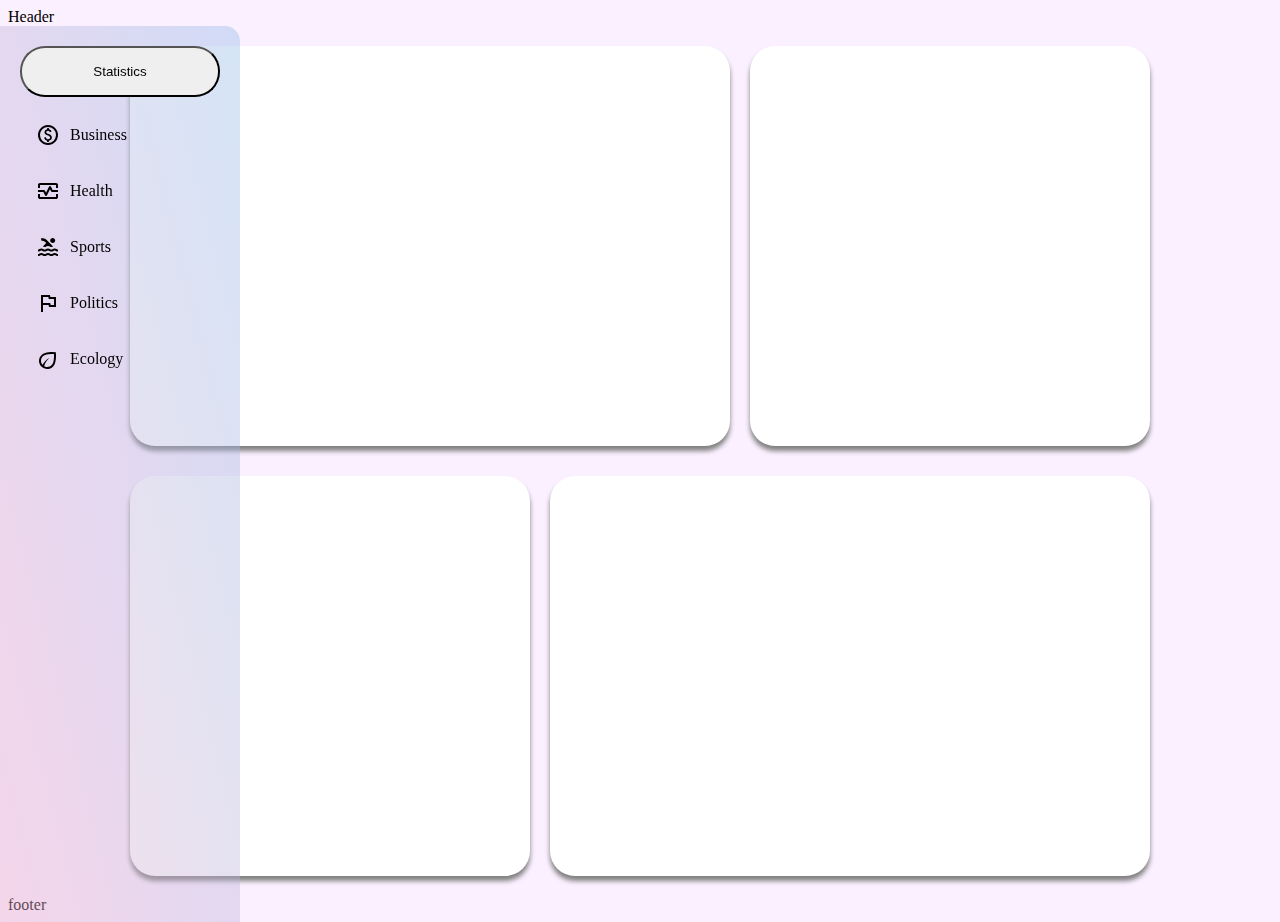
==== FINALDESIGN/main.html @ 3fb22430 "js/html/css" ====
<!DOCTYPE html>
<html>
    <head>
    <meta charset="utf-8" />
    <meta name="viewport" content="initial-scale=1, width=device-width" />

    <link rel="stylesheet" href="./index.css" />

</head>
<body>
    <header>
        Header
    </header>

    <nav>
        <div class="sidebar">
            <button onclick="DrawGistograph()">
                Statistics
            </button>

            <a href="Ecology.html">
                <div>
                    <img src="Images/monetization_on_FILL0_wght400_GRAD0_opsz24.svg">
                    <div>
                        Business
                    </div>
                </div>

            </a>

            <a href="Ecology.html">
                <div>
                    <img src="Images/monitor_heart_FILL0_wght400_GRAD0_opsz24.svg">
                    <div>
                        Health
                    </div>
                </div>

            </a>

            <a href="Ecology.html">
                <div>
                    <img src="Images/pool_FILL0_wght400_GRAD0_opsz24.svg">
                    <div>
                        Sports
                    </div>
                </div>

            </a>

            <a href="Ecology.html">
                <div>
                    <img src="Images/flag_FILL0_wght400_GRAD0_opsz24.svg">
                    <div>
                        Politics
                    </div>
                </div>

            </a>

            <a href="Ecology.html">
                <div>
                    <img src="Images/eco_FILL0_wght400_GRAD0_opsz24.svg">
                    <div>
                        Ecology
                    </div>
                </div>

            </a>
        </div>
    </nav>

    <main>
        <!--<div>



           &lt;!&ndash; <div class="rowDiv">
                <div class="themeDiv clickable" >

                </div>
                <button onclick="DrawGistograph()" class="themeButton">

                </button>
                <div class="themeDiv">

                </div>
                <div class="themeDiv">

                </div>
            </div>
            <div class="rowDiv">
                <div class="themeDiv">

                </div>
                <div class="themeDiv">

                </div>
                <div class="themeDiv">

                </div>
            </div>
            <div class="rowDiv">
                <div class="themeDiv">

                </div>
                <div class="themeDiv">

                </div>
                <div class="themeDiv">

                </div>
            </div>&ndash;&gt;
        </div>-->

        <div>
            <canvas id="myChart" width="600" height="400" ></canvas>
            <canvas id="вфывфыв" width="400" height="400" ></canvas>
        </div>
        <div>
            <canvas id="12i" width="400" height="400"></canvas>
            <canvas id="вфывфssыв" width="600" height="400"></canvas>
        </div>


    </main>



    <footer>
        footer
    </footer>

    <script src="ClickScript.js"></script>
</body>
</html>
---- FINALDESIGN/index.css ----
body{
    background-color: rgb(245,218,255,40%);
}

.themeDiv
{
    border-radius: 15px;
    border: 1px;
    box-shadow: 0px 5px 5px 0px grey;

    width: 200px;
    height: 100px;

    margin: 15px;

    background-color: white;
}

.themeButton
{
    border-radius: 15px;
    border: 1px;
    box-shadow: 0px 5px 5px 0px grey;

    width: 200px;
    height: 100px;

    margin: 15px;

    background-color: white;
}

.sidebar {
    margin: 0;
    padding: 0;
    width: 200px;
    background-color: #f1f1f1;
    position: fixed;
    height: 100%;
    overflow: auto;

}

.sidebar button {
    display: block;
    width: 100%;
    margin-bottom: 10px;
}


main
{
    /*display: flex;
    justify-content: center;
    align-items: center; */
}

main > div
{
    margin: 10px;
    display: flex;
    justify-content: center; /* Центрируем по горизонтали */
    align-items: center; /* Центрируем по вертикали */
    flex-wrap: wrap; /* Разрешаем перенос элементов на следующую строку */
}

main > div > canvas
{
    margin: 10px;

    border-radius: 25px;
    box-shadow: 0px 5px 5px 0px grey;
    background-color: white;
}

nav
{
    background-image: linear-gradient(to right, #F5DAFF , #E5E5E5);
    margin: 0;
    padding: 0;
}

.sidebar{
    /*background-image: linear-gradient(to bottom left, rgb(148,187,233,40%) ,rgb(238,174,202,40%)) ;*/
    background: linear-gradient(to bottom left, rgba(148,187,233,40%), rgba(238,174,202,40%)  );
    padding: 20px;
   /* border-bottom-left-radius: 15px;*/

    border-radius: 15px;
    left: 0px;

    border-top-left-radius: 0px;


    /*rgb(148,187,233,40%);
    rgb(238,174,202,40%);*/
}

/* Sidebar links */
.sidebar button
{
    display: block;
    color: black;
    padding: 16px;
    text-decoration: none;
    border-radius: 25px;

}

.sidebar a
{
    display: block;
    color: black;
    padding: 16px;
    text-decoration: none;

}

.sidebar a > div
{
    display: flex;
    align-items: center;
}

.sidebar a > div > div
{
    font-family: Roboto;
    margin-left: 10px;
}



/* Active/current link */
.sidebar button.active {
 /*   background-color: #04AA6D;*/
    color: white;
}

/* Links on mouse-over */
.sidebar button:hover:not(.active) {
   /* background-color: #555;*/
    color: white;
}

/* Page content. The value of the margin-left property should match the value of the sidebar's width property */
div.content {
    margin-left: 200px;
    padding: 1px 16px;
    height: 1000px;
}
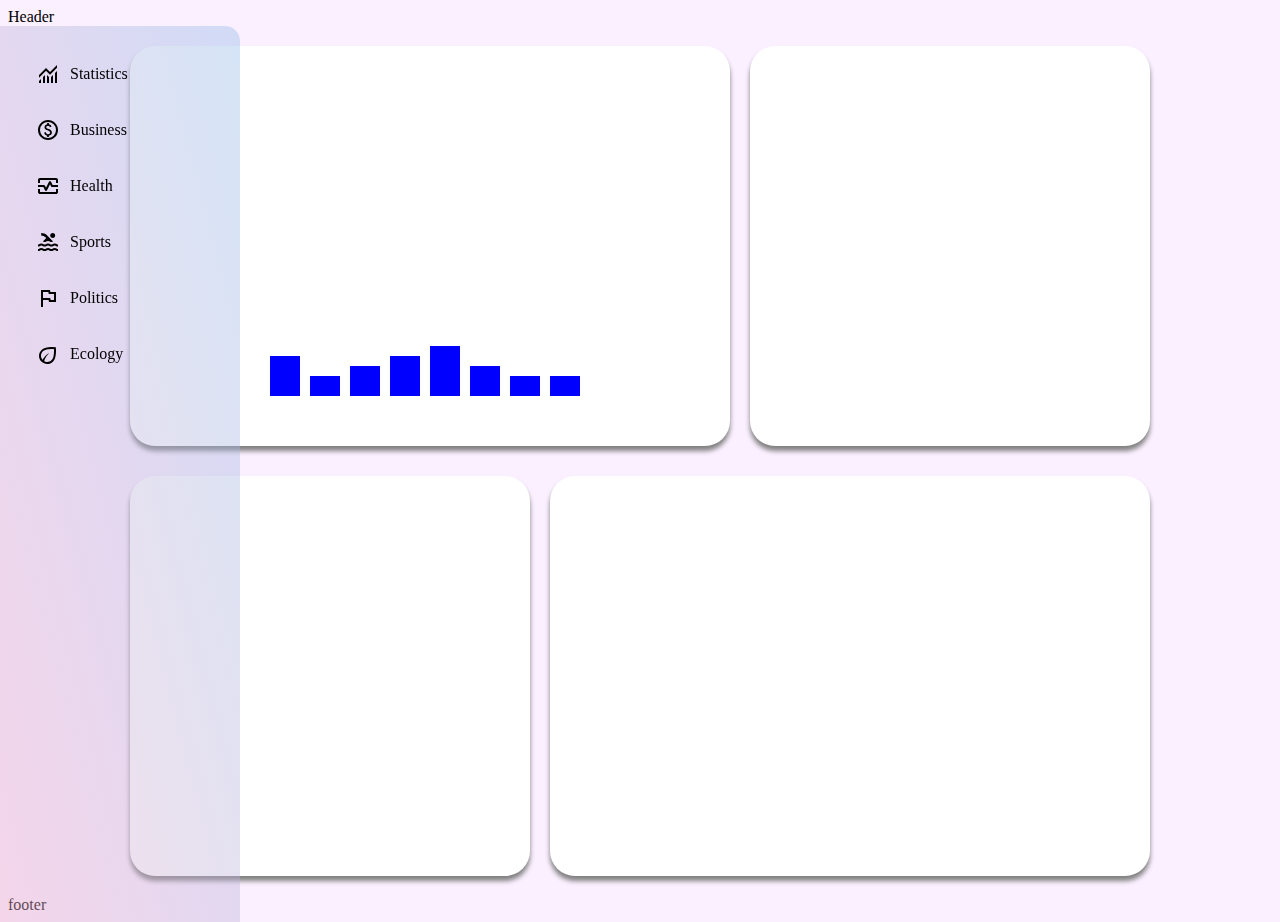
==== commit 42f1f2b1: "added json functionality" ====
--- a/FINALDESIGN/main.html
+++ b/FINALDESIGN/main.html
@@ -14,9 +14,18 @@
 
     <nav>
         <div class="sidebar">
-            <button onclick="DrawGistograph()">
+          <!--  <button onclick="DrawGistograph()">
                 Statistics
-            </button>
+            </button>-->
+
+            <a href="main.html">
+                <div>
+                    <img src="Images/monitoring_FILL0_wght400_GRAD0_opsz24.svg">
+                    <div>
+                        Statistics
+                    </div>
+                </div>
+            </a>
 
             <a href="Ecology.html">
                 <div>
--- a/FINALDESIGN/index.css
+++ b/FINALDESIGN/index.css
@@ -113,7 +113,7 @@
     color: black;
     padding: 16px;
     text-decoration: none;
-
+    opacity: 100%;
 }
 
 .sidebar a > div
@@ -122,12 +122,16 @@
     align-items: center;
 }
 
+.sidebar a:hover
+{
+    opacity: 30%;
+}
+
 .sidebar a > div > div
 {
     font-family: Roboto;
     margin-left: 10px;
 }
-
 
 
 /* Active/current link */
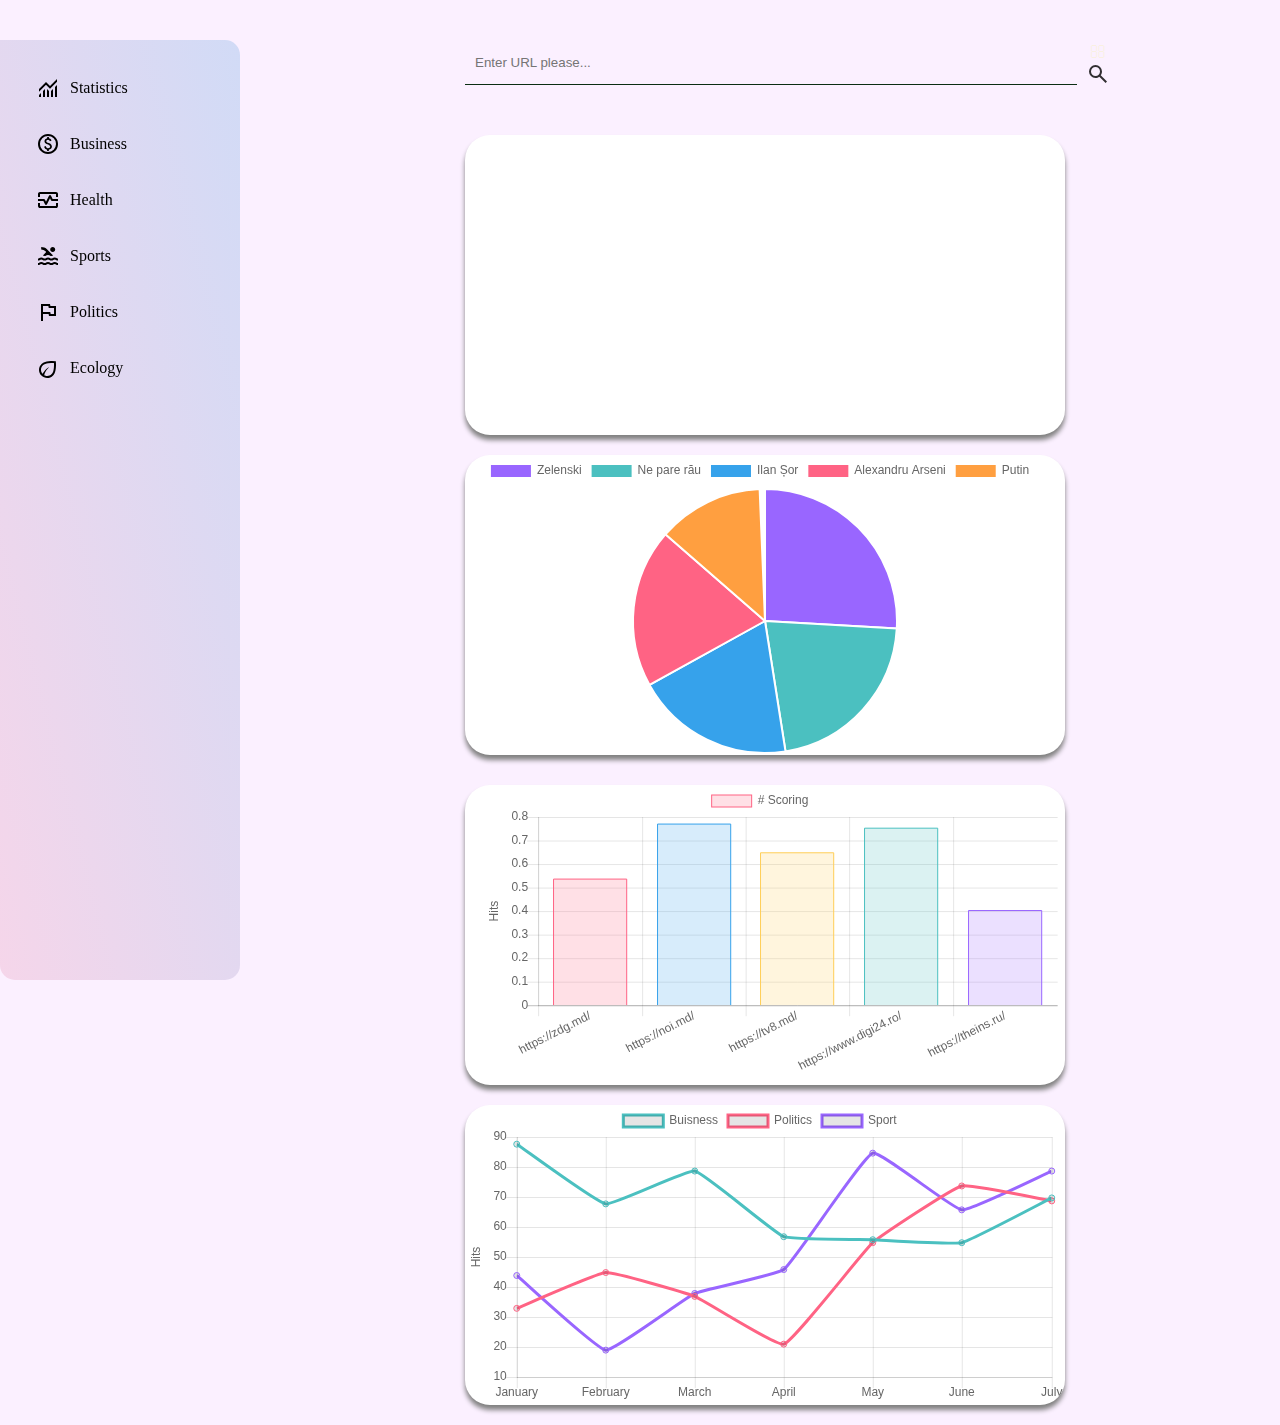
==== commit 537077a0: "Final version of project" ====
--- a/FINALDESIGN/main.html
+++ b/FINALDESIGN/main.html
@@ -5,12 +5,23 @@
     <meta name="viewport" content="initial-scale=1, width=device-width" />
 
     <link rel="stylesheet" href="./index.css" />
+    <link rel="stylesheet" href="loading.css" />
 
 </head>
 <body>
-    <header>
-        Header
-    </header>
+
+
+
+        <!--<header>
+            <div>
+                <div class="d1">
+                    <form>
+                        <input type="text" placeholder="Enter URL please...">
+                        <button type="submit"><img src="Images/search_FILL0_wght400_GRAD0_opsz24.svg"></button>
+                    </form>
+                </div>
+            </div>
+        </header>-->
 
     <nav>
         <div class="sidebar">
@@ -79,67 +90,93 @@
         </div>
     </nav>
 
-    <main>
-        <!--<div>
+    <main style="margin-left: 250px">
+
+
+        <div style="margin-bottom: 40px; margin-top: 40px">
+            <div>
+                <div class="d1">
+                    <form id="myForm">
+                        <input  id="search" onkeydown="PostURL(event)" type="text" placeholder="Enter URL please...">
+                        <button type="submit"><img src="Images/search_FILL0_wght400_GRAD0_opsz24.svg"></button>
+                    </form>
+                </div>
+            </div>
+        </div>
 
 
 
-           &lt;!&ndash; <div class="rowDiv">
-                <div class="themeDiv clickable" >
 
-                </div>
-                <button onclick="DrawGistograph()" class="themeButton">
+        <div id="higherDiv">
+            <!--<canvas id="test" width="800" height="400" ></canvas>-->
+            <div style=" border-radius: 25px ; min-width: 600px; min-height: 300px  ; background-color: white" id="output" width="800" height="400">
+                <label style="font-family: Roboto; font-size: 15px; margin-left: 15px; margin-right: 15px;" id="#label1"></label>
+                <label style=" font-family: Roboto;font-size: 15px;  margin-left: 15px; margin-right: 15px; margin-top: 10px" id="#label2"></label>
+                <label style=" font-family: Roboto;font-size: 15px;  margin-left: 15px; margin-right: 15px; margin-top: 10px" id="#label3"></label>
+            </div>
 
-                </button>
-                <div class="themeDiv">
+            <canvas id="pieChart" width="800" height="400"></canvas>
+        </div>
+        <div id="lowerDiv">
 
-                </div>
-                <div class="themeDiv">
+            <canvas id="barChart" width="800" height="400"></canvas>
+            <canvas id="lineChart" width="800" height="400" ></canvas>
 
-                </div>
-            </div>
-            <div class="rowDiv">
-                <div class="themeDiv">
-
-                </div>
-                <div class="themeDiv">
-
-                </div>
-                <div class="themeDiv">
-
-                </div>
-            </div>
-            <div class="rowDiv">
-                <div class="themeDiv">
-
-                </div>
-                <div class="themeDiv">
-
-                </div>
-                <div class="themeDiv">
-
-                </div>
-            </div>&ndash;&gt;
-        </div>-->
-
-        <div>
-            <canvas id="myChart" width="600" height="400" ></canvas>
-            <canvas id="вфывфыв" width="400" height="400" ></canvas>
-        </div>
-        <div>
-            <canvas id="12i" width="400" height="400"></canvas>
-            <canvas id="вфывфssыв" width="600" height="400"></canvas>
         </div>
 
 
     </main>
 
 
+        <div class="spin-wrapper">
+            <div class="spinner">
+            </div>
+        </div>
 
-    <footer>
-        footer
-    </footer>
+    <script src="js/jquery-3.3.1.min.js"></script>
+    <!-- https://jquery.com/download/ -->
+    <script src="js/moment.min.js"></script>
+    <!-- https://momentjs.com/ -->
+    <script src="js/utils.js"></script>
+    <script src="js/Chart.min.js"></script>
+    <!-- http://www.chartjs.org/docs/latest/ -->
+    <script src="js/bootstrap.min.js"></script>
+    <!-- https://getbootstrap.com/ -->
+    <script src="js/tooplate-scripts.js"></script>
+    <script>
+        let ctxLine,
+            ctxBar,
+            ctxPie,
+            optionsLine,
+            optionsBar,
+            optionsPie,
+            configLine,
+            configBar,
+            configPie,
+            lineChart;
+        barChart, pieChart;
+        // DOM is ready
+        $(function () {
+            updateChartOptions();
+            drawLineChart(); // Line Chart
+            drawBarChart(); // Bar Chart
+            drawPieChart(); // Pie Chart
+            drawCalendar(); // Calendar
 
-    <script src="ClickScript.js"></script>
+            $(window).resize(function () {
+                updateChartOptions();
+                updateLineChart();
+                updateBarChart();
+                reloadPage();
+            });
+        })
+    </script>
+
+    <script>
+        document.getElementById('myForm').addEventListener('submit', function(event) {
+            event.preventDefault();
+            // Ваш код для обработки формы здесь
+        });
+    </script>
 </body>
 </html>--- a/FINALDESIGN/index.css
+++ b/FINALDESIGN/index.css
@@ -1,8 +1,9 @@
-body{
+body
+{
     background-color: rgb(245,218,255,40%);
 }
 
-.themeDiv
+.themeButton
 {
     border-radius: 15px;
     border: 1px;
@@ -16,18 +17,60 @@
     background-color: white;
 }
 
-.themeButton
-{
-    border-radius: 15px;
-    border: 1px;
-    box-shadow: 0px 5px 5px 0px grey;
-
-    width: 200px;
-    height: 100px;
-
-    margin: 15px;
-
-    background-color: white;
+header {
+    min-height: 100px;
+    width: 100%;
+    display: flex;
+    justify-content: center; /* Центрируем содержимое по горизонтали */
+    align-items: center;
+}
+
+.d1 {
+    max-width: 600px;
+    display: flex;
+    align-items: center;
+}
+
+.d1 input {
+    width: 600px;
+    height: 42px;
+    padding-left: 10px;
+    border: none;
+    background-color: rgb(245, 218, 255, 0%);
+    border-bottom: 1px solid #0b2e13;
+    outline: none;
+    color: #9e9c9c;
+}
+
+.d1 button {
+    width: 42px;
+    height: 42px;
+    border: none;
+    border-radius: 0 5px 5px 0;
+    cursor: pointer;
+    display: inline;
+    background-color: rgb(245, 218, 255, 0%);
+    opacity: 80%;
+}
+
+.d1 button:hover {
+   opacity: 30%;
+}
+
+.d1 button:active {
+    opacity: 100%;
+}
+
+.d1 form {
+    display: flex;
+    align-items: center;
+}
+
+.d1 button:before {
+    content: "\f002";
+    font-family: FontAwesome;
+    font-size: 16px;
+    color: #F9F0DA;
 }
 
 .sidebar {
@@ -47,7 +90,6 @@
     margin-bottom: 10px;
 }
 
-
 main
 {
     /*display: flex;
@@ -71,6 +113,8 @@
     border-radius: 25px;
     box-shadow: 0px 5px 5px 0px grey;
     background-color: white;
+    max-width: 600px;
+    max-height: 300px;
 }
 
 nav
@@ -133,7 +177,6 @@
     margin-left: 10px;
 }
 
-
 /* Active/current link */
 .sidebar button.active {
  /*   background-color: #04AA6D;*/
@@ -151,4 +194,19 @@
     margin-left: 200px;
     padding: 1px 16px;
     height: 1000px;
+}
+
+#output {
+    margin: 10px;
+
+    border-radius: 25px;
+    box-shadow: 0px 5px 5px 0px grey;
+    background-color: white;
+    max-width: 600px;
+    max-height: 300px;
+
+    display: flex;
+    flex-direction: column;
+    align-items: center;
+    justify-content: center;
 }--- a/FINALDESIGN/loading.css
+++ b/FINALDESIGN/loading.css
@@ -0,0 +1,54 @@
+.spin-wrapper {
+    position: fixed;
+    top: 0;
+    left: 0;
+    width: 100%;
+    height: 100%;
+    background-color: rgba(245, 218, 255, 1); /* Я убрал альфа-значение из RGB и добавил его как часть RGBA */
+    display: flex;
+    justify-content: center;
+    align-items: center;
+    z-index: 9999; /* Устанавливаем высокий z-index, чтобы элемент был над всем остальным контентом */
+    pointer-events: none; /* Позволяет событиям мыши проходить через элемент */
+    opacity: 0;
+}
+
+.spinner {
+    height: 60px;
+    width: 60px;
+    border: 3px solid transparent;
+    border-top-color: #A04668;
+    border-radius: 50%;
+    animation: spin 2s linear infinite;
+
+    &:before,
+    &:after {
+        content: '';
+        position: absolute;
+        border: 3px solid transparent;
+        border-radius: 50%;
+    }
+
+    &:before {
+        border-top-color: #254E70;
+        top: -12px;
+        left: -12px;
+        right: -12px;
+        bottom: -12px;
+        animation: spin 3s linear infinite;
+    }
+
+    &:after {
+        border-top-color: #FFFBFE;
+        top: 6px;
+        left: 6px;
+        right: 6px;
+        bottom: 6px;
+        animation: spin 4s linear infinite;
+    }
+}
+
+@keyframes spin {
+    0% { transform: rotate(0deg); }
+    100% { transform: rotate(360deg); }
+}
